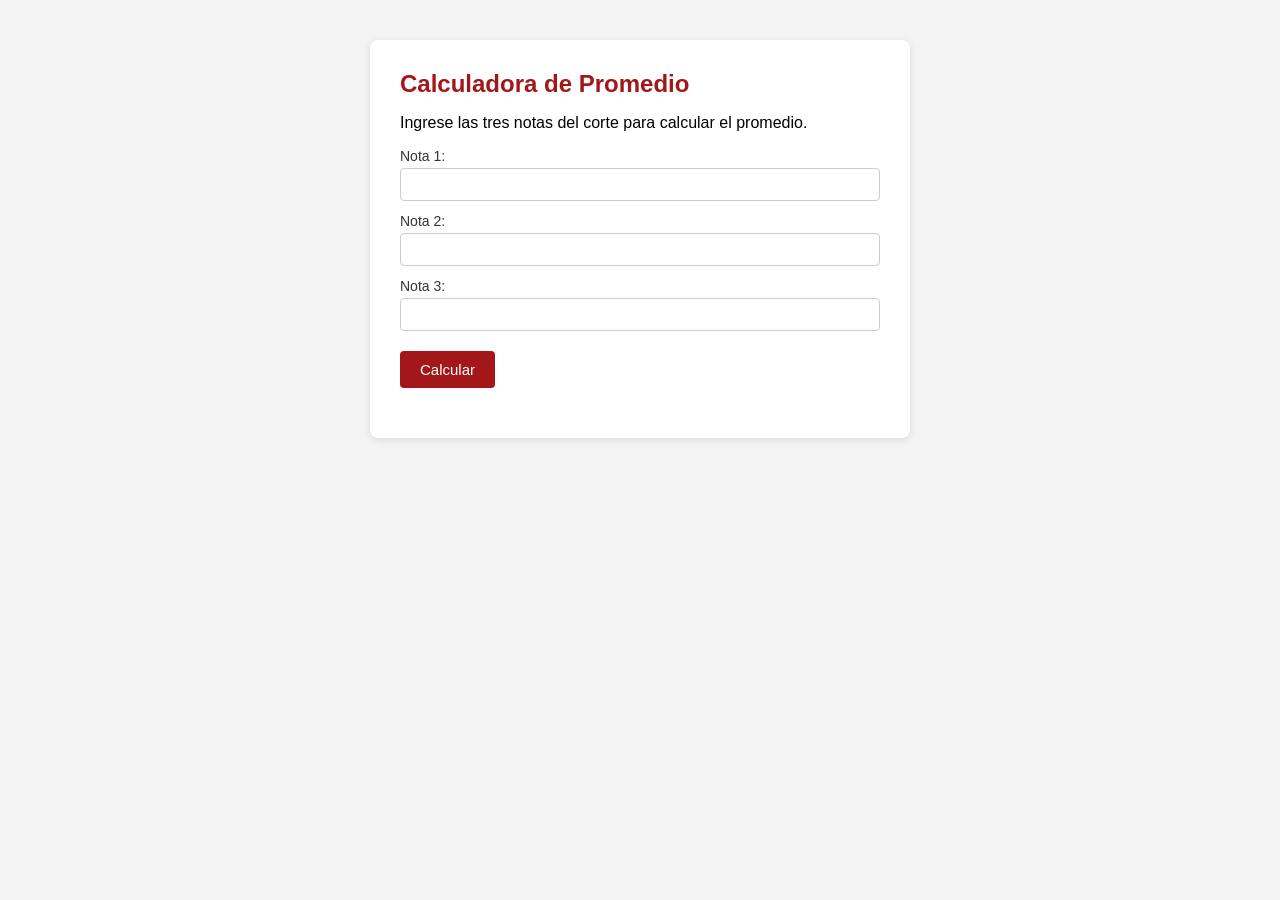
==== Mi Pagina De Notas.HTML @ 2b1cc15f "Add files via upload" ====
<!DOCTYPE html>
<html lang="es">
<head>
    <meta charset="UTF-8">
    <title>pagina</title>
    <link rel="stylesheet" href="Estilos Del Sitio.CSS">
</head>
<body>

    <div class="cont1">
        <h1>Calculadora de Promedio</h1>
        <p>Ingrese las tres notas del corte para calcular el promedio.</p>

        <label>Nota 1:</label>
        <input type="number" id="n1" step="0.1">

        <label>Nota 2:</label>
        <input type="number" id="n2" step="0.1">

        <label>Nota 3:</label>
        <input type="number" id="n3" step="0.1">

        <button onclick="calc()">Calcular</button>

        <p id="r"></p>
        <p id="r2"></p>
    </div>

<script>

let data1 = [];
let TempValue2 = 0;
let x = 3;

function calc() {

    let a = parseFloat(document.getElementById("n1").value);
    let b = parseFloat(document.getElementById("n2").value);
    let c = parseFloat(document.getElementById("n3").value);

    console.log("valores capturados:", a, b, c);

    if (isNaN(a) || isNaN(b) || isNaN(c)) {
        document.getElementById("r").innerHTML = "Debe ingresar las tres notas.";
        return;
    }

    TempValue2 = (a + b + c) / x;

    document.getElementById("r").innerHTML = "Promedio: " + TempValue2.toFixed(2);

    if (TempValue2 >= 3.0) {
        document.getElementById("r2").innerHTML = "Resultado: aprobado";
    } else {
        document.getElementById("r2").innerHTML = "Resultado: reprobado";
    }

    console.log("promedio calculado");
}

// function calcularAntiguo(nota1, nota2) {
//     let suma = nota1 + nota2;
//     return suma / 2;
// }

console.log("pagina cargada");

</script>

</body>
</html>
---- Estilos Del Sitio.CSS ----
body {
    font-family: Arial, sans-serif;
    background-color: #f4f4f4;
    margin: 0;
    padding: 40px;
}

.cont1 {
    background-color: #ffffff;
    max-width: 480px;
    margin: 0 auto;
    padding: 30px;
    border-radius: 8px;
    box-shadow: 0 2px 8px rgba(0, 0, 0, 0.1);
}

h1 {
    color: #a3161a;
    font-size: 24px;
    margin-top: 0;
}

label {
    display: block;
    margin-top: 12px;
    font-size: 14px;
    color: #333333;
}

input {
    width: 100%;
    padding: 8px;
    margin-top: 4px;
    border: 1px solid #cccccc;
    border-radius: 4px;
    box-sizing: border-box;
}

button {
    margin-top: 20px;
    padding: 10px 20px;
    background-color: #a3161a;
    color: #ffffff;
    border: none;
    border-radius: 4px;
    cursor: pointer;
    font-size: 15px;
}

button:hover {
    background-color: #8c1216;
}

#r {
    margin-top: 20px;
    font-size: 18px;
    font-weight: bold;
    color: #333333;
}

#r2 {
    font-size: 15px;
    color: #666666;
}
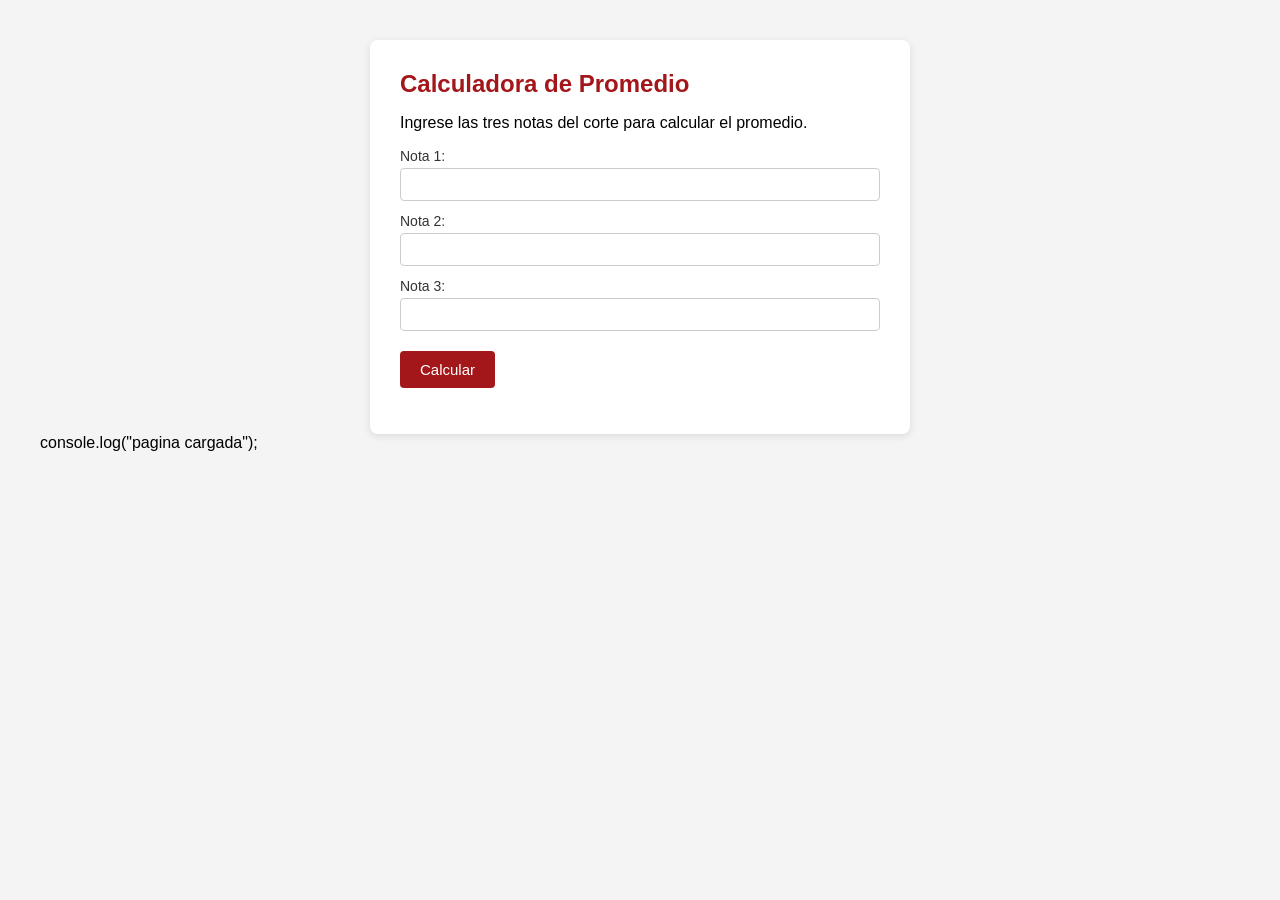
==== commit 8d754e89: "mejora nombres de variables y funcion" ====
--- a/Mi Pagina De Notas.HTML
+++ b/Mi Pagina De Notas.HTML
@@ -1,8 +1,9 @@
+
 <!DOCTYPE html>
 <html lang="es">
 <head>
     <meta charset="UTF-8">
-    <title>pagina</title>
+    <title>Calculadora de notas</title>
     <link rel="stylesheet" href="Estilos Del Sitio.CSS">
 </head>
 <body>
@@ -12,56 +13,63 @@
         <p>Ingrese las tres notas del corte para calcular el promedio.</p>
 
         <label>Nota 1:</label>
-        <input type="number" id="n1" step="0.1">
+        <input type="number" id="nota1" step="0.1">
 
         <label>Nota 2:</label>
-        <input type="number" id="n2" step="0.1">
+        <input type="number" id="nota2" step="0.1">
 
         <label>Nota 3:</label>
-        <input type="number" id="n3" step="0.1">
+        <input type="number" id="nota3" step="0.1">
 
-        <button onclick="calc()">Calcular</button>
+        <button onclick="calcularPromedio()">Calcular</button>
 
-        <p id="r"></p>
-        <p id="r2"></p>
+        <p id="promedioResultado"></p>
+        <p id="estadoResultado"></p>
     </div>
 
-<script>
+    <script>
+        let data1 = [];
+        let TempValue2 = 0;
+        let x = 3;
 
-let data1 = [];
-let TempValue2 = 0;
-let x = 3;
+        function calcularPromedio() {
 
-function calc() {
+            let notaUno = parseFloat(document.getElementById("nota1").value);
+            let notaDos = parseFloat(document.getElementById("nota2").value);
+            let notaTres = parseFloat(document.getElementById("nota3").value);
 
-    let a = parseFloat(document.getElementById("n1").value);
-    let b = parseFloat(document.getElementById("n2").value);
-    let c = parseFloat(document.getElementById("n3").value);
+            console.log("Valores capturados:", notaUno, notaDos, notaTres);
 
-    console.log("valores capturados:", a, b, c);
+            if (isNaN(notaUno) || isNaN(notaDos) || isNaN(notaTres)) {
+                document.getElementById("promedioResultado").innerHTML = "Debe ingresar las tres notas.";
+                return;
+            }
 
-    if (isNaN(a) || isNaN(b) || isNaN(c)) {
-        document.getElementById("r").innerHTML = "Debe ingresar las tres notas.";
-        return;
-    }
+            TempValue2 = (notaUno + notaDos + notaTres) / x;
 
-    TempValue2 = (a + b + c) / x;
+            document.getElementById("promedioResultado").innerHTML =
+                "Promedio: " + TempValue2.toFixed(2);
 
-    document.getElementById("r").innerHTML = "Promedio: " + TempValue2.toFixed(2);
+            if (TempValue2 >= 3.0) {
+                document.getElementById("estadoResultado").innerHTML = "Resultado: aprobado";
+            } else {
+                document.getElementById("estadoResultado").innerHTML = "Resultado: reprobado";
+            }
 
-    if (TempValue2 >= 3.0) {
-        document.getElementById("r2").innerHTML = "Resultado: aprobado";
-    } else {
-        document.getElementById("r2").innerHTML = "Resultado: reprobado";
-    }
+            console.log("Promedio calculado");
+        }
 
-    console.log("promedio calculado");
-}
+        // function calcularAntiguo(nota1, nota2) {
+        //     let suma = nota1 + nota2;
+        //     return suma / 2;
+        // }
 
-// function calcularAntiguo(nota1, nota2) {
-//     let suma = nota1 + nota2;
-//     return suma / 2;
-// }
+        console.log("Página cargada");
+    </script>
+
+</body>
+</html>
+
 
 console.log("pagina cargada");
 
